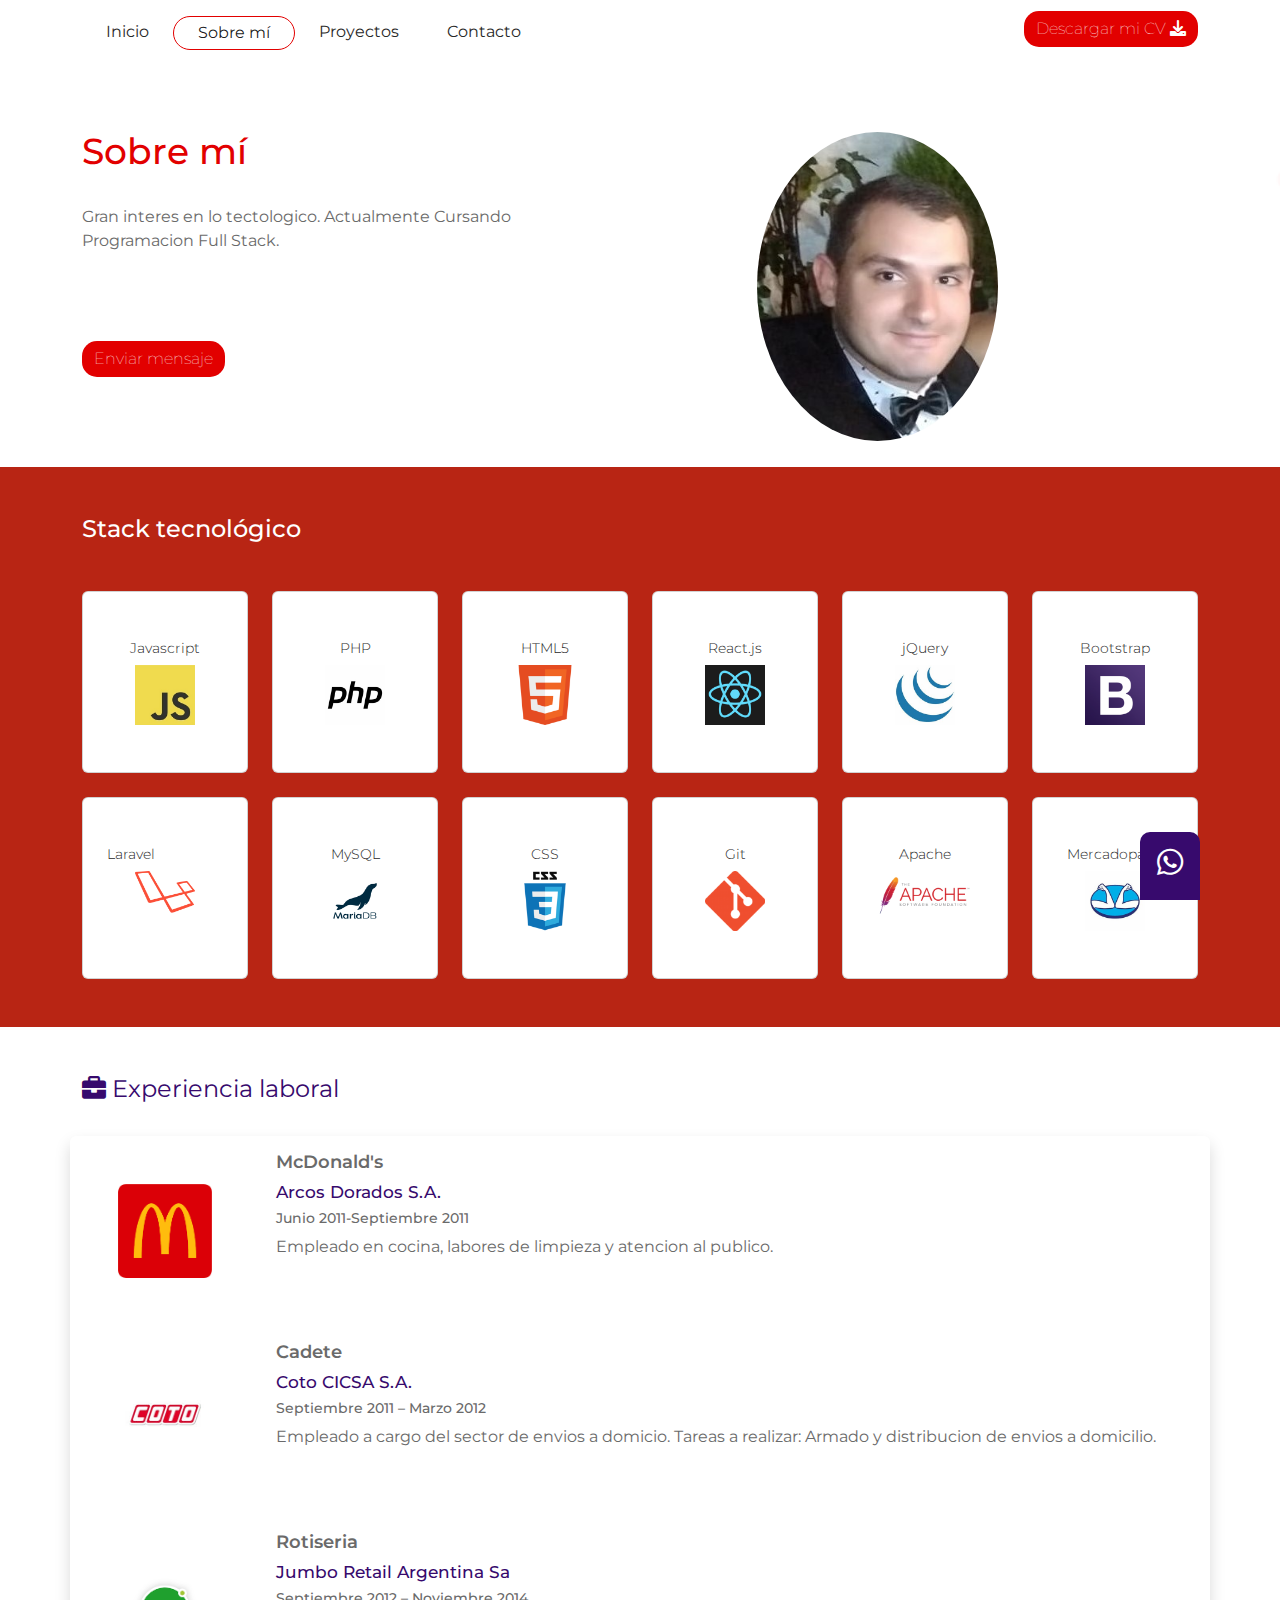
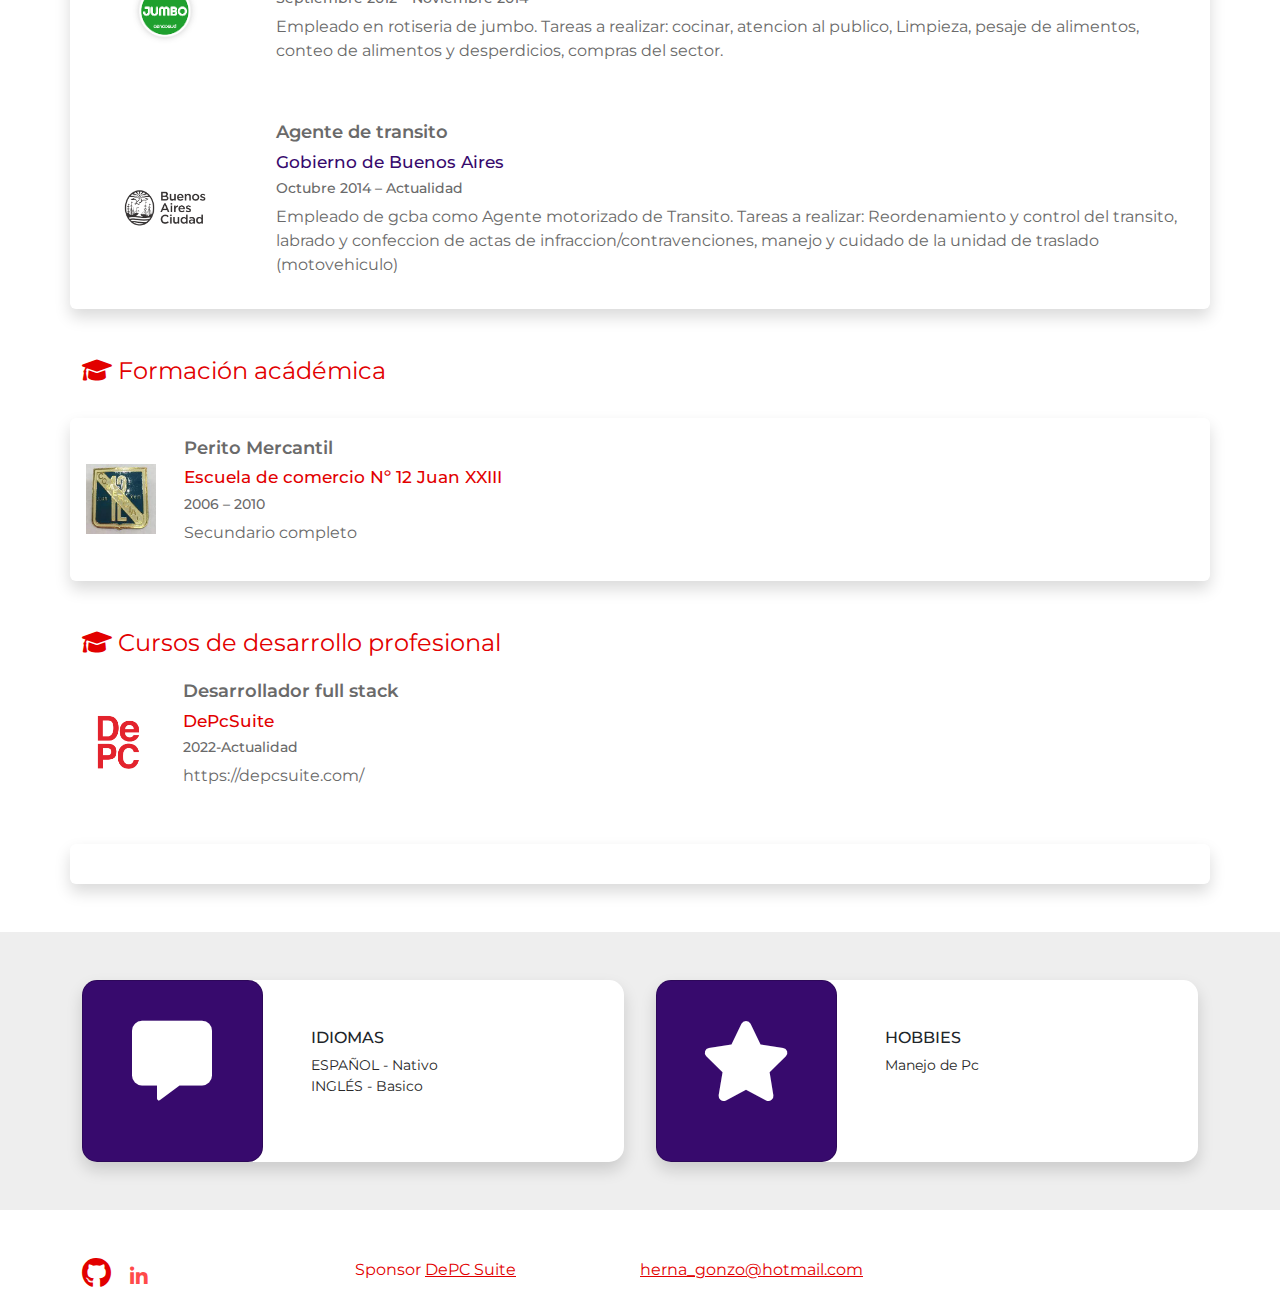
==== sobre-mi.html @ 7430afd0 "configuracion inicial" ====
<!DOCTYPE html>
<html lang="es">

<head>
    <meta charset="UTF-8">
    <meta http-equiv="X-UA-Compatible" content="IE=edge">
    <meta name="viewport" content="width=device-width, initial-scale=1.0">
    <title>Contacto</title>
    <link rel="stylesheet" href="css/fontawesome/css/all.min.css">
    <link rel="stylesheet" href="css/fontawesome/css/fontawesome.min.css">
    <link rel="stylesheet" href="css/bootstrap/css/bootstrap.min.css">
    <script src="css/bootstrap/js/bootstrap.bundle.min.js"></script>
    <link rel="stylesheet" href="css/estilos.css">
</head>

<body id="sobre-mi">
    <header>
    <nav class="navbar navbar-expand-md mb-4">
        <div class="container">
            <button class="navbar-toggler" type="button" data-bs-toggle="collapse" data-bs-target="#navbarCollapse"
                aria-controls="navbarCollapse" aria-expanded="false" aria-label="Toggle navigation">
                <i class="fas fa-bars"></i>
            </button>
            <div class="collapse navbar-collapse" id="navbarCollapse">
                <ul class="navbar-nav me-auto mb-2 mb-md-0 mt-2">
                    <li class="nav-item">
                        <a class="nav-link px-4 py-1 " href="index.html">Inicio</a>
                    </li>
                    <li class="nav-item">
                        <a class="nav-link px-4 py-1 active" href="sobre-mi.html">Sobre mí</a>
                    </li>
                    <li class="nav-item">
                        <a class="nav-link px-4 py-1 " href="proyectos.html">Proyectos</a>
                    </li>
                    <li class="nav-item">
                        <a class="nav-link px-4 py-1 " href="contacto.html">Contacto</a>
                    </li>
                </ul>
                <div class="d-inline">
                    <a href="" class="btn btn-rojo">Descargar mi CV <i class="fas fa-download"></i></a>
                </div>
            </div>
        </div>
    </nav>
</header>    <main>
        <div class="container">
            <div class="row">
                <div class="col-sm-5 col-12 mt-4">
                    <h1 class="mt-sm-4 pb-sm-4">Sobre mí</h1>
                    <p class="pb-sm-5">Gran interes en lo tectologico. Actualmente Cursando Programacion Full Stack.</p>
                    <a href="contacto.html" class="btn btn-rojo my-4">Enviar mensaje</a>

                </div>
                <div class="col-sm-3 col-12 mt-4 offset-sm-2">
                    <img src="images/hernan.jpg " alt="Hernan Gonzalo Fernandez" title="Hernan Gonzalo Fernandez"
                        class="img-fluid img-circle">
                </div>
            </div>
        </div>
        <section id="tecnologias" class="color-gradiente pb-5">
            <div class="container">
                <div class="row">
                    <div class="col-12">
                        <h2 class="my-sm-5 text-white">Stack tecnológico</h2>
                    </div>
                </div>
                <div class="row">
                    <div class="col-sm-2 col-6 text-center">
                        <div class="px-4 py-5 card mx-0 mb-4 mb-sm-0">
                            <h3>Javascript</h3>
                            <img src="images/javascript.jpeg" class="img-fluid d-block mx-auto" width="60">
                        </div>
                    </div>
                    <div class="col-sm-2 col-6 text-center">
                        <div class="px-4 py-5 card mx-0 mb-4 mb-sm-0">
                            <h3>PHP</h3>
                            <img src="images/php.jpg" class="img-fluid d-block mx-auto" width="60">
                        </div>
                    </div>
                    <div class="col-sm-2 col-6 text-center">
                        <div class="px-4 py-5 card mx-0 mb-4 mb-sm-0">
                            <h3>HTML5</h3>
                            <img src="images/html5.png" class="img-fluid d-block mx-auto" width="60">
                        </div>
                    </div>
                    <div class="col-sm-2 col-6 text-center">
                        <div class="px-4 py-5 card mx-0 mb-4 mb-sm-0">
                            <h3>React.js</h3>
                            <img src="images/react.png" class="img-fluid d-block mx-auto" width="60">
                        </div>
                    </div>
                    <div class="col-sm-2 col-6 text-center">
                        <div class="px-4 py-5 card mx-0 mb-4 mb-sm-0">
                            <h3>jQuery</h3>
                            <img src="images/jquery.jpg" class="img-fluid d-block mx-auto" width="60">
                        </div>
                    </div>
                    <div class="col-sm-2 col-6 text-center">
                        <div class="px-4 py-5 card mx-0 mb-4 mb-sm-0">
                            <h3>Bootstrap</h3>
                            <img src="images/boostrap.png" class="img-fluid d-block mx-auto" width="60">

                        </div>
                    </div>
                </div>
                <div class="row mt-sm-4 mt-0">
                    <div class="col-sm-2 col-6">
                        <div class="px-4 py-5 card mx-0 mb-4 mb-sm-0">
                            <h3>Laravel</h3>
                            <img src="images/laravel.png" class="img-fluid d-block mx-auto" width="60">

                        </div>
                    </div>
                    <div class="col-sm-2 col-6 text-center">
                        <div class="px-4 py-5 card mx-0 mb-4 mb-sm-0">
                            <h3>MySQL</h3>
                            <img src="images/mysql.png" class="img-fluid d-block mx-auto" width="60">

                        </div>
                    </div>
                    <div class="col-sm-2 col-6 text-center">
                        <div class="px-4 py-5 card mx-0 mb-4 mb-sm-0">
                            <h3>CSS</h3>
                            <img src="images/css.png" class="img-fluid d-block mx-auto" width="60">

                        </div>
                    </div>
                    <div class="col-sm-2 col-6 text-center">
                        <div class="px-4 py-5 card mx-0 mb-4 mb-sm-0">
                            <h3>Git</h3>
                            <img src="images/git.png" class="img-fluid d-block mx-auto" width="60">

                        </div>
                    </div>
                    <div class="col-sm-2 col-6 text-center">
                        <div class="px-4 py-5 card mx-0 mb-4 mb-sm-0">
                            <h3>Apache</h3>
                            <img src="images/apache.png" class="img-fluid d-block mx-auto" width="100">

                        </div>
                    </div>
                    <div class="col-sm-2 col-6 text-center">
                        <div class="px-4 py-5 card mx-0 mb-4 mb-sm-0">
                            <h3>Mercadopago</h3>
                            <img src="images/mercadopago.jpg" class="img-fluid d-block mx-auto" width="60">

                        </div>
                    </div>
                </div>

            </div>
        </section>
        <section id="experiencia" class="container">
            <div class="row">
                <div class="col-12 pt-5 pb-4">
                    <h2><i class="fas fa-briefcase"></i> Experiencia laboral</h2>
                </div>
            </div>
            <div class="row shadow bg-white rounded">

                <div class="col-12">
                    <div class="row">
                        <div class="col-2 p-5 my-auto d-none d-sm-block">
                            <img src="images/MC.png" class="img-fluid" title="McDonald's">
                        </div>
                        <div class="col-12- col-sm-10 p-3">
                            <h3>McDonald's</h3>
                            <h4>Arcos Dorados S.A.</h4>
                            <h5>Junio 2011-Septiembre 2011</h5>
                            <p>Empleado en cocina, labores de limpieza y atencion al publico.</p>
                        </div>
                    </div>
                </div>
                <div class="col-12">
                    <div class="row">
                        <div class="col-2 p-5 my-auto d-none d-sm-block">
                            <img src="images/coto.jpg" class="img-fluid" title="Coto">
                        </div>
                        <div class="col-12 col-sm-10 p-3">
                            <h3>Cadete</h3>
                            <h4>Coto CICSA S.A. </h4>
                            <h5>Septiembre 2011 – Marzo 2012</h5>
                            <p>Empleado a cargo del sector de envios a domicio.
                                 Tareas a realizar: Armado y distribucion de envios a domicilio.
                            </p>
                        </div>
                    </div>
                </div>
                <div class="col-12">
                    <div class="row">
                        <div class="col-2 p-5 my-auto d-none d-sm-block">
                            <img src="images/jumbo.png" class="img-fluid " title="Jumbo">
                        </div>
                        <div class="col-12 col-sm-10 p-3">
                            <h3>Rotiseria</h3>
                            <h4>Jumbo Retail Argentina Sa</h4>
                            <h5>Septiembre 2012 – Noviembre 2014</h5>
                            <p>Empleado en rotiseria de jumbo.
                                Tareas a realizar: cocinar, atencion al publico, Limpieza, pesaje de alimentos, conteo de alimentos y desperdicios, compras del sector.
                            </p>
                        </div>
                    </div>
                </div>
                <div class="col-12">
                    <div class="row">
                        <div class="col-2 p-5 my-auto d-none d-sm-block">
                            <img src="images/gcba.png" class="img-fluid" title="Transito">
                        </div>
                        <div class="col-12- col-sm-10 p-3">
                            <h3>Agente de transito</h3>
                            <h4>Gobierno de Buenos Aires</h4>
                            <h5>Octubre 2014 – Actualidad</h5>
                            <p>Empleado de gcba como Agente motorizado de Transito.
                                Tareas a realizar: Reordenamiento y control del transito, labrado y confeccion de actas de infraccion/contravenciones, manejo y cuidado de la unidad de traslado (motovehiculo) 
                            </p>
                        </div>
                    </div>
                </div>
               
            </div>
        </section>
        <section id="formacion" class="container">
            <div class="row">
                <div class="col-12 pt-5 pb-4">
                    <h2><i class="fas fa-graduation-cap"></i> Formación acádémica</h2>
                </div>
            </div>
            <div class="row shadow bg-white rounded p-1">
               
                <div class="col-12 col-sm-6">
                    <div class="row">
                        <div class="col-2 py-3 my-auto d-none d-sm-block">
                            <img src="images/comercial12.jpg" class="img-fluid" title="Comercial">
                        </div>
                        <div class="col-12- col-sm-10 p-3">
                            <h3>Perito Mercantil</h3>
                            <h4>Escuela de comercio Nº 12 Juan XXIII</h4>
                            <h5>2006 – 2010</h5>
                            <p>Secundario completo</p>
                        </div>
                    </div>
                </div>
                
            </div>
            </div>
        </section>
        <section id="formacion" class="container mb-5">
            <div class="row">
                <div class="col-12 pt-5 pb-4">
                    <h2><i class="fas fa-graduation-cap"></i> Cursos de desarrollo profesional</h2>
                    <div class="col-12 col-sm-6">
                        <div class="row">
                            <div class="col-2 py-3 my-auto d-none d-sm-block">
                                <img src="images/Depc.jpg" class="img-fluid " title="depcsuite">
                            </div>
                            <div class="col-12- col-sm-10 p-3">
                                <h3>Desarrollador full stack</h3>
                                <h4>DePcSuite</h4>
                                <h5>2022-Actualidad</h5>
                                <p>https://depcsuite.com/</p>
                            </div>
                        </div>
                    </div>
                </div>
            </div>
            <div class="row shadow bg-white rounded p-1">
                <div class="col-12 col-sm-6">
                    <div class="row">
                       
                    </div>
                </div>
                <div class="col-12 col-sm-6">
                    <div class="row">
                        <div class="col-2 py-3 my-auto d-none d-sm-block">
                            
        </section>
        <section id="idiomas">
            <div class="container">
                <div class="row py-5 mx-0">
                    <div class="col-sm-6 col-12 pb-3 pb-sm-0">
                        <div class="row mr-sm-1 bg-white card-idioma shadow me-sm-1">
                            <div class="col-4 text-center card">
                                <i class="fas fa-comment-alt"></i>
                            </div>
                            <div class="col-8 p-5">
                                <h2>IDIOMAS</h2>
                                <ul>
                                    <li>ESPAÑOL - Nativo</li>
                                    <li>INGLÉS - Basico</li>
                                </ul>
                            </div>
                        </div>
                    </div>
                    <div class="col-sm-6 col-12">
                        <div class="row ml-sm-2 bg-white card-idioma shadow ms-sm-1">
                            <div class="col-4 text-center card">
                                <i class="fas fa-star"></i>
                            </div>
                            <div class="col-8 p-5">
                                <h2>HOBBIES</h2>
                                <ul>
                                    <li>Manejo de Pc</li>
                                </ul>
                            </div>
                        </div>
                    </div>
                </div>
            </div>
        </section>
        </div>
    </main>
    <footer class="container">
        <div class="row mt-5 pb-3">
            <div class="col-12 col-sm-3 text-center text-sm-start">
                <a href="https://github.com" target="_blank" title="Github"><i class="fab fa-github"></i></a>
                <a href="https://www.linkedin.com/in/hernan-fernandez-33270622a/" target="_blank" title="Linkedin"><i
                        class="fab fa-linkedin-in"></i></a>
            </div>
            <div class="col-12 col-sm-3 text-center text-sm-start pt-2 p-sm-0">
                Sponsor <a href="https://depcsuite.com" target="_blank" title="DEPCSUITE">DePC Suite</a>
            </div>
            <div class="col-12 col-sm-3 text-sm-start  pt-2 p-sm-0">
                <a href="mailto:herna_gonzo@hotmail.com">herna_gonzo@hotmail.com</a>
            </div>
        </div>
    </footer>
    <div class="whatsapp">
        <a href="https://api.whatsapp.com/send?phone=541126813467" title="Whatsapp"><i class="fab fa-whatsapp"></i></a>
    </div>
    <script src="css/bootstrap/js/bootstrap.bundle.min.js"></script></body>


</html>
---- css/estilos.css ----
@import url('https://fonts.googleapis.com/css2?family=Montserrat:ital,wght@0,100;0,200;0,300;0,400;0,500;0,600;0,700;0,800;0,900;1,100;1,200;1,300;1,400;1,500;1,600;1,700;1,800;1,900&display=swap');
body{
    font-family: 'Montserrat', sans-serif;
    margin: 0px;
}
p{
    color: #6a6a6a;
    font-size: 16px;
}
h1{
    color: #E20000;
    font-size: 36px;
}
h2{
    font-size: 24px;
}
h3{
    font-size: 14px; 
    color:#282828;
    font-weight: 300;
}
input, textarea, .btn {
    border-radius: 15px !important;
}
textarea{
    height: 150px;
}
nav .nav-link{
    color: #282828;
}
nav .active{
    border: 1px solid #E20000;
    border-radius: 20px;
}
#inicio .div-cohete{
    height: 410px;
}#inicio .cohete{
    height: 400px;
}
#inicio .cohete:hover{
    height: 410px;
}
#inicio .input-home p{
    color:white;
    font-size: 17px;
    border: 1px solid white;
    border-radius: 50px;
    font-weight: 600;
}
#sobre-mi{
    background-image: url(../images/fondo-proyectos.png);
    background-repeat: no-repeat;
    background-size: cover;
}
#sobre-mi .card{
    height: 182px;
}
#idiomas .card-idioma{
    border-radius: 15px;
}
#idiomas .card{
    background-color: #370A6D;
    border-radius: 15px;
    padding: 40px 0;
}
#idiomas{
    background-color: #eee;
}
#idiomas h2{
    font-size: 16px;
    font-weight: 600px;
}
#idiomas ul{
    padding: 0px;
    font-size: 14px;
    color: #282828;
    list-style-type: none;
}
#idiomas .fas{
    font-size: 80px;
    color: white;
}
#experiencia h2, #experiencia h4 {
   color: #370A6D;
}
#experiencia h2, #formacion h2 {
    font-weight: 400;
    font-size: 24px
}
#formacion h2, #formacion h4{
    color: #E20000;
}
#experiencia h3, #formacion h3{
    color: #6A6A6A;
    font-size: 18px;
    font-weight: 600;

}
#experiencia h4, #formacion h4{
    font-size: 17px;
    
}
#experiencia h5, #formacion h5{
    color: #6A6A6A;
    font-size: 14px;
}
#proyectos{
    background-image: url(../images/fondo-proyectos.png);
    background-repeat: no-repeat;
    background-size: cover;
}
#proyectos .card p{
    height: 90px
}
#proyectos footer, #proyectos footer a, #sobre-mi footer, #sobre-mi footer a{
    color: #E20000;
}
#proyectos footer .fa-github, #sobre-mi footer .fa-github{
    font-size: 30px;
    color: #E20000;
}
#proyectos footer .fa-linkedin-in{
    color: white;
    background-color: #E20000;
}
#proyectos h2{
    font-size: 16px;
    text-transform: uppercase;
    color: white;
    padding: 0px;
    margin: 0px;
}
#proyectos p{
    font-size: 14px;
}
#proyectos img{
    height: 177px;
}
#contacto, #inicio {
    background-image: url(../images/fondo-contacto.png);
    background-size:  cover;
    background-repeat: no-repeat;
}
#proyectos {
    background-image: url(../images/fondo-proyectos.png);
    background-size: cover;
    background-repeat: no-repeat;
}
#proyectos h2 {
    font-size: 16px;
    text-transform: uppercase;
    color: white;
    padding: 0px;
    margin: 0px;
}
#proyectos img {
    height: 210px;
}
#proyectos .card p{
    height: 90px;
}
.img-circle {
    margin: 1em auto;
    display: block;
    background-color: #fff;
    padding: 10px;
    border-radius: 50%;
}
.baw {
      -webkit-filter: grayscale(100%); /* Safari 6.0 - 9.0 */
        filter: grayscale(100%);
}
.baw:hover {
    -webkit-filter: grayscale(100%); /* Safari 6.0 - 9.0 */
    filter:grayscale(0%);
}
.color-gradiente{
    background: rgba(184,37,20,1);
  
}
.btn {
    color: #370a6d;
    background-color: white;
    border: none;
}
.btn-rojo{
    background-color: #E20000;
    color: white;
    font-weight: 100;
    border-radius: 15px;
}
.link-rojo a{
   color: #E20000;
   text-decoration: none;
}
.btn:hover{
       color: white;
    background-color:#370a6d;
}
footer, footer a{
    color: white;
    font-weight: 200px;
}
footer .fa-github{
    font-size: 30px;
    color: red;
}
#inicio .fa-github{
    color: white;
}
footer .fa-linkedin-in{
    color: #ff4a49;
    background-color: white;
    font-size: 20px;
    border: 0px;
    height: 32px;
    width: 32px;
    text-align: center;
    padding: 8px 0 0 0;
    border-radius: 80px;
    margin: 0 8px;
}
.whatsapp{
    background-color:#370a6d;
    color: white;
    width: 60px;
    border-top-left-radius: 10px ;
    border-top-right-radius: 10px ;
    font-size: 30px;
    text-align: center;
    padding: 8px 0 15px 0;
    right:80px;
    position: fixed;
    bottom: 0px;
}
.whatsapp a{
    color: white;
}    
@media (max-width: 750px) {/* Para mobile */
    #inicio, #contacto {
        background-image: url(../images/fondo-proyectos.png);
    }
    #inicio .input-home p {
        color: #E20000;
        border: 1px solid #E20000;
    }
    #contacto {
        background-image: url(../images/fondo-proyectos.png);
    }
    footer a{
    color: #E20000;
    
}
}
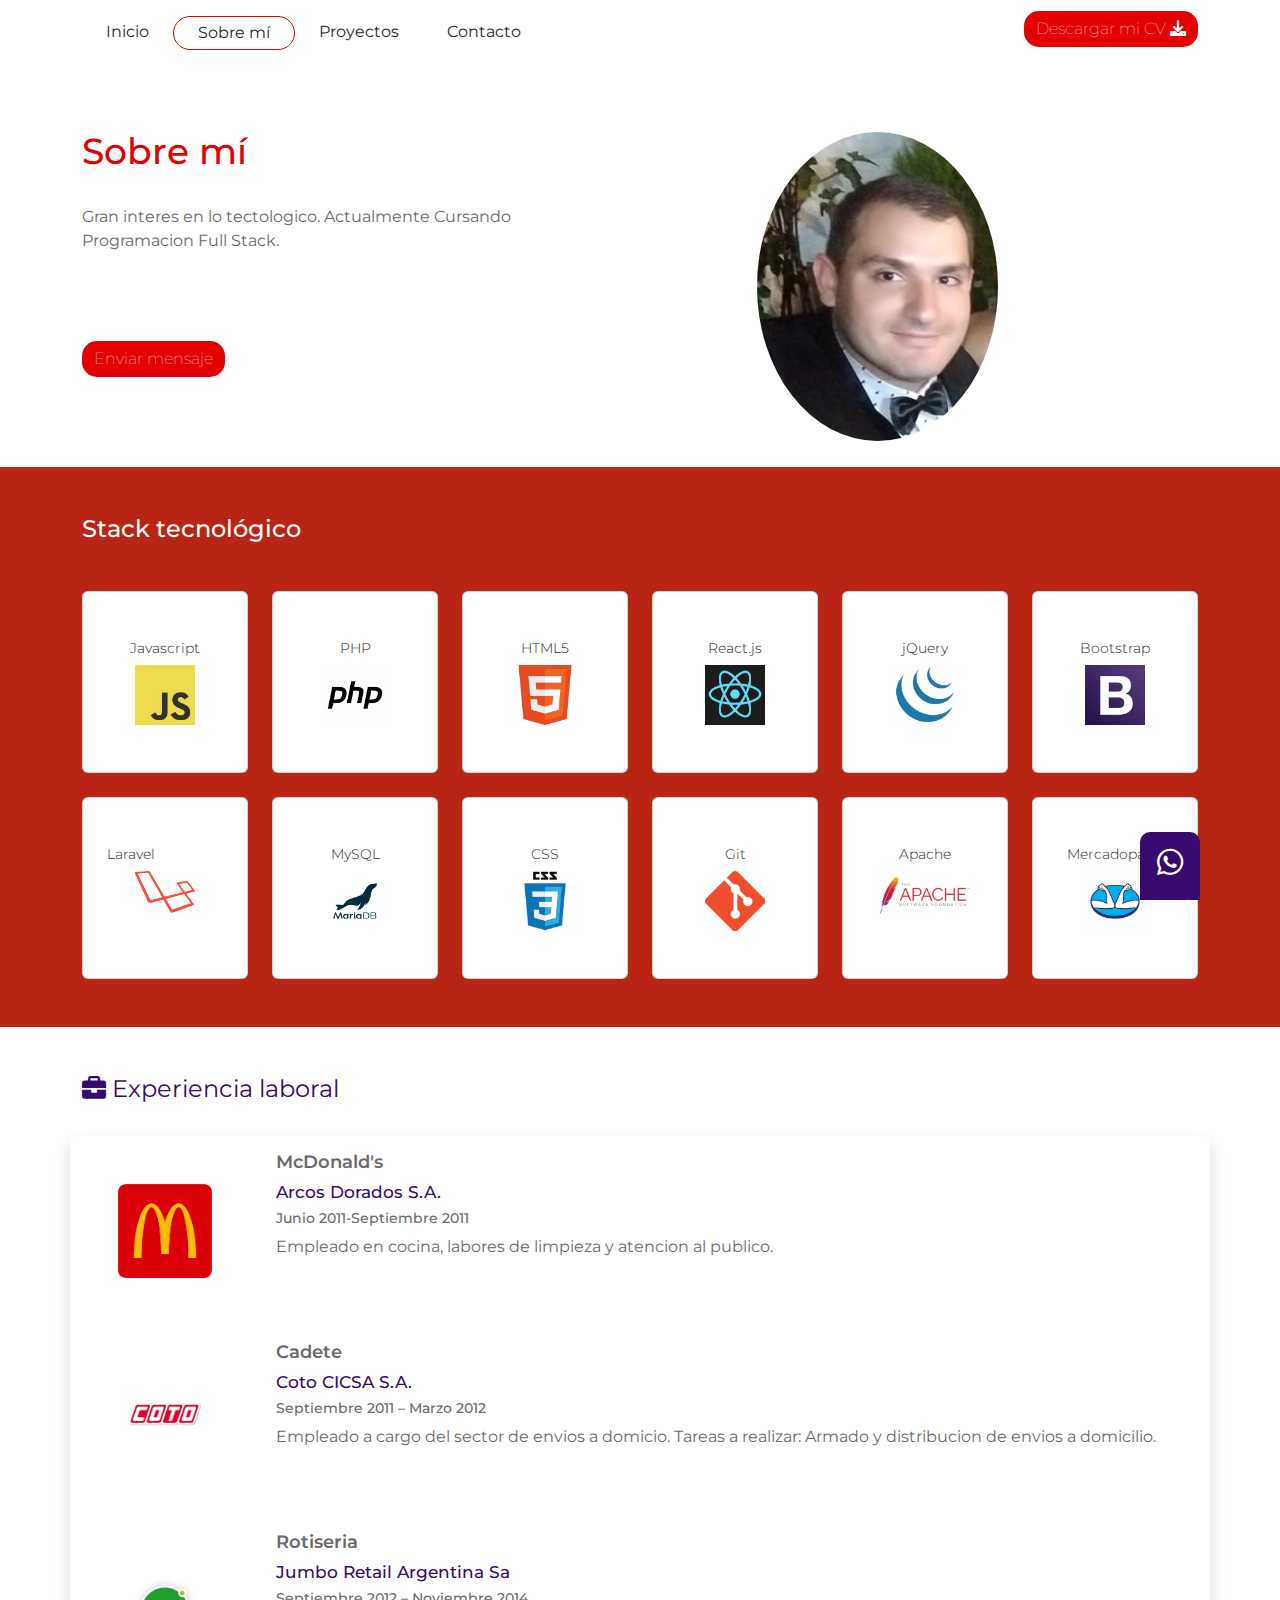
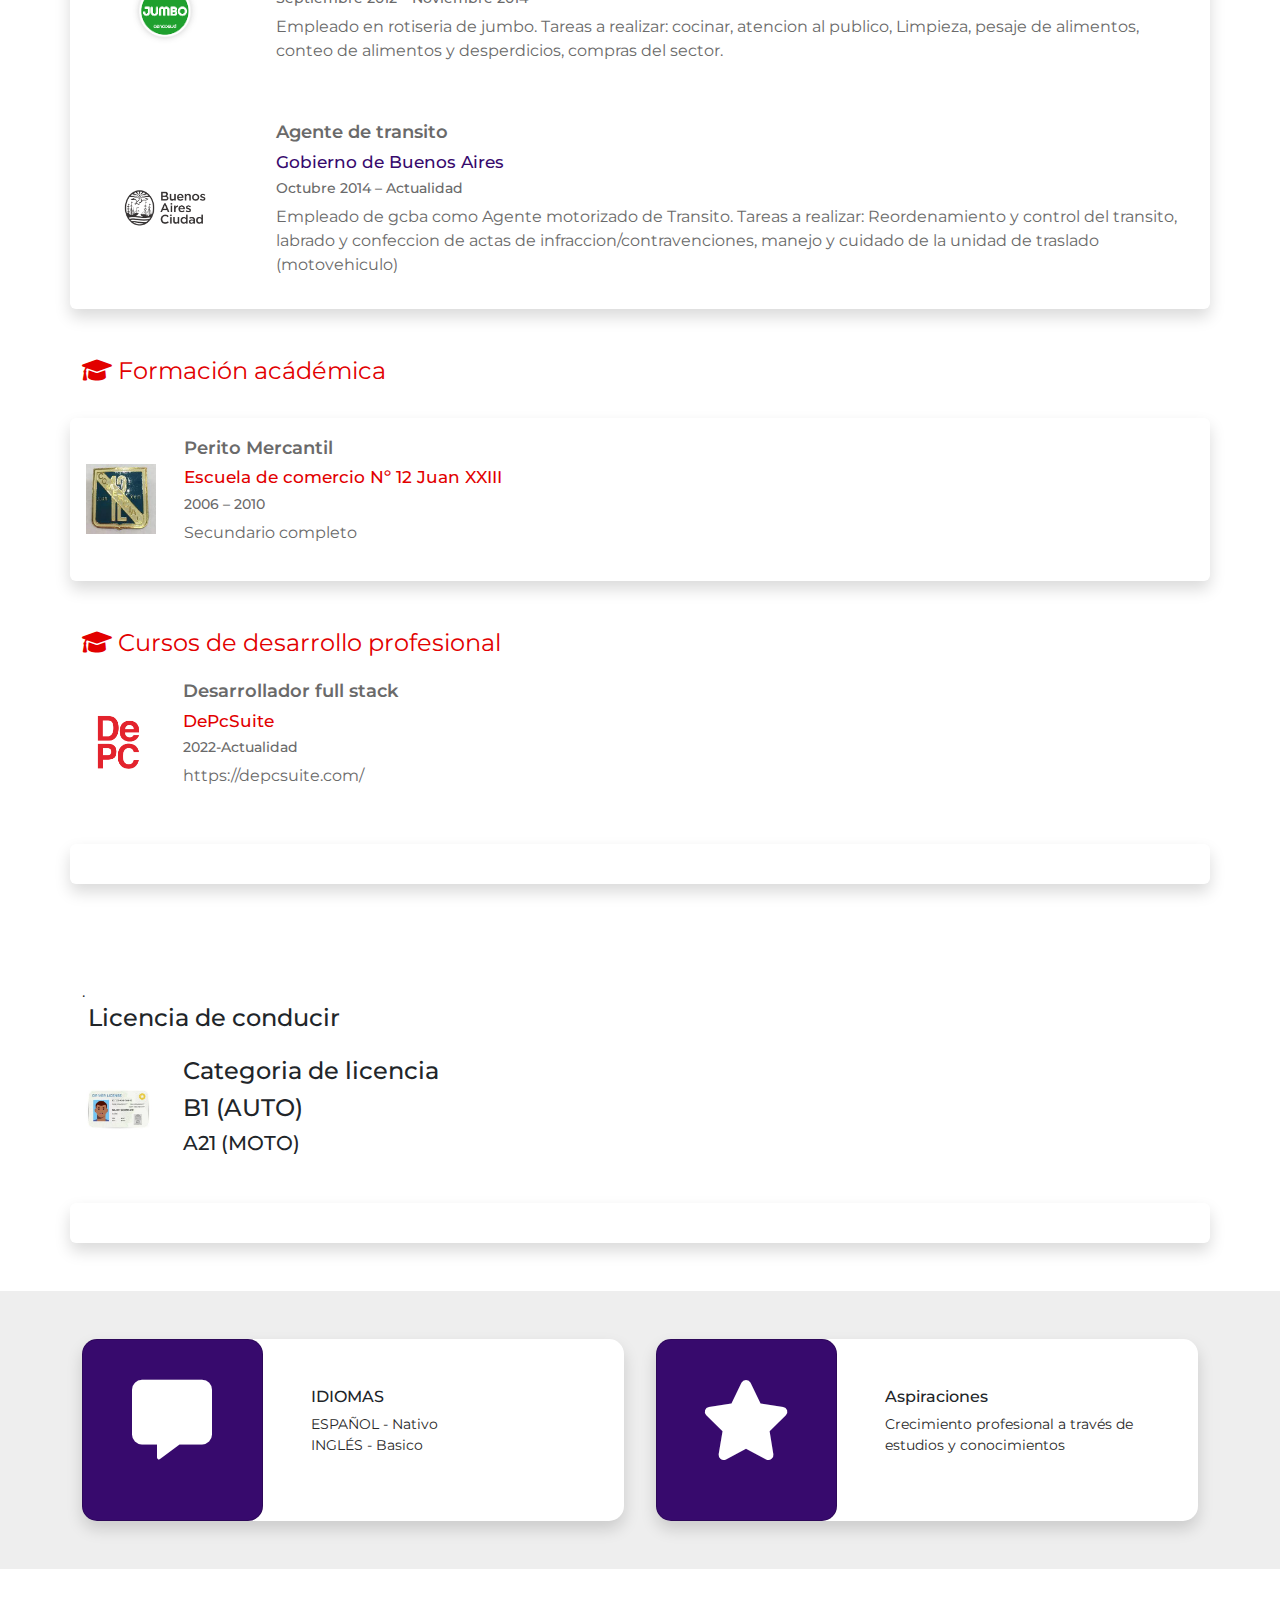
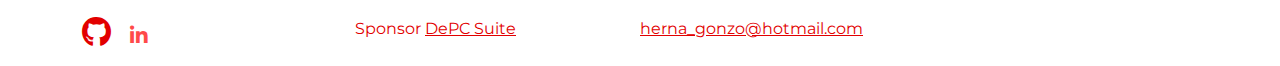
==== commit 4cfd87a5: "cambios" ====
--- a/sobre-mi.html
+++ b/sobre-mi.html
@@ -5,7 +5,7 @@
     <meta charset="UTF-8">
     <meta http-equiv="X-UA-Compatible" content="IE=edge">
     <meta name="viewport" content="width=device-width, initial-scale=1.0">
-    <title>Contacto</title>
+    <title>Sobre mi</title>
     <link rel="stylesheet" href="css/fontawesome/css/all.min.css">
     <link rel="stylesheet" href="css/fontawesome/css/fontawesome.min.css">
     <link rel="stylesheet" href="css/bootstrap/css/bootstrap.min.css">
@@ -274,6 +274,35 @@
                         <div class="col-2 py-3 my-auto d-none d-sm-block">
                             
         </section>
+        <section id="Licencia de conducir" class="container mb-5">
+            <div class="row">
+                <div class="col-12 pt-5 pb-4">.  
+                    <div class="col-12 col-sm-6">
+                        <h2><i class="fas fa-licencia"></i> Licencia de conducir</h2>
+                        <div class="row">
+                            <div class="col-2 py-3 my-auto d-none d-sm-block">
+                                <img src="images/licencia.jpg" class="img-fluid " title="depcsuite">
+                            </div>
+                            <div class="col-12- col-sm-10 p-3">
+                                <h2>Categoria de licencia</h2>
+                                <h4>B1 (AUTO)</h4>
+                                <h5>A21 (MOTO)</h5>
+                            </div>
+                        </div>
+                    </div>
+                </div>
+            </div>
+            <div class="row shadow bg-white rounded p-1">
+                <div class="col-12 col-sm-6">
+                    <div class="row">
+                       
+                    </div>
+                </div>
+                <div class="col-12 col-sm-6">
+                    <div class="row">
+                        <div class="col-2 py-3 my-auto d-none d-sm-block">
+                            
+        </section>
         <section id="idiomas">
             <div class="container">
                 <div class="row py-5 mx-0">
@@ -297,9 +326,9 @@
                                 <i class="fas fa-star"></i>
                             </div>
                             <div class="col-8 p-5">
-                                <h2>HOBBIES</h2>
+                                <h2>Aspiraciones</h2>
                                 <ul>
-                                    <li>Manejo de Pc</li>
+                                    <li>Crecimiento profesional a través de estudios y conocimientos </li>
                                 </ul>
                             </div>
                         </div>
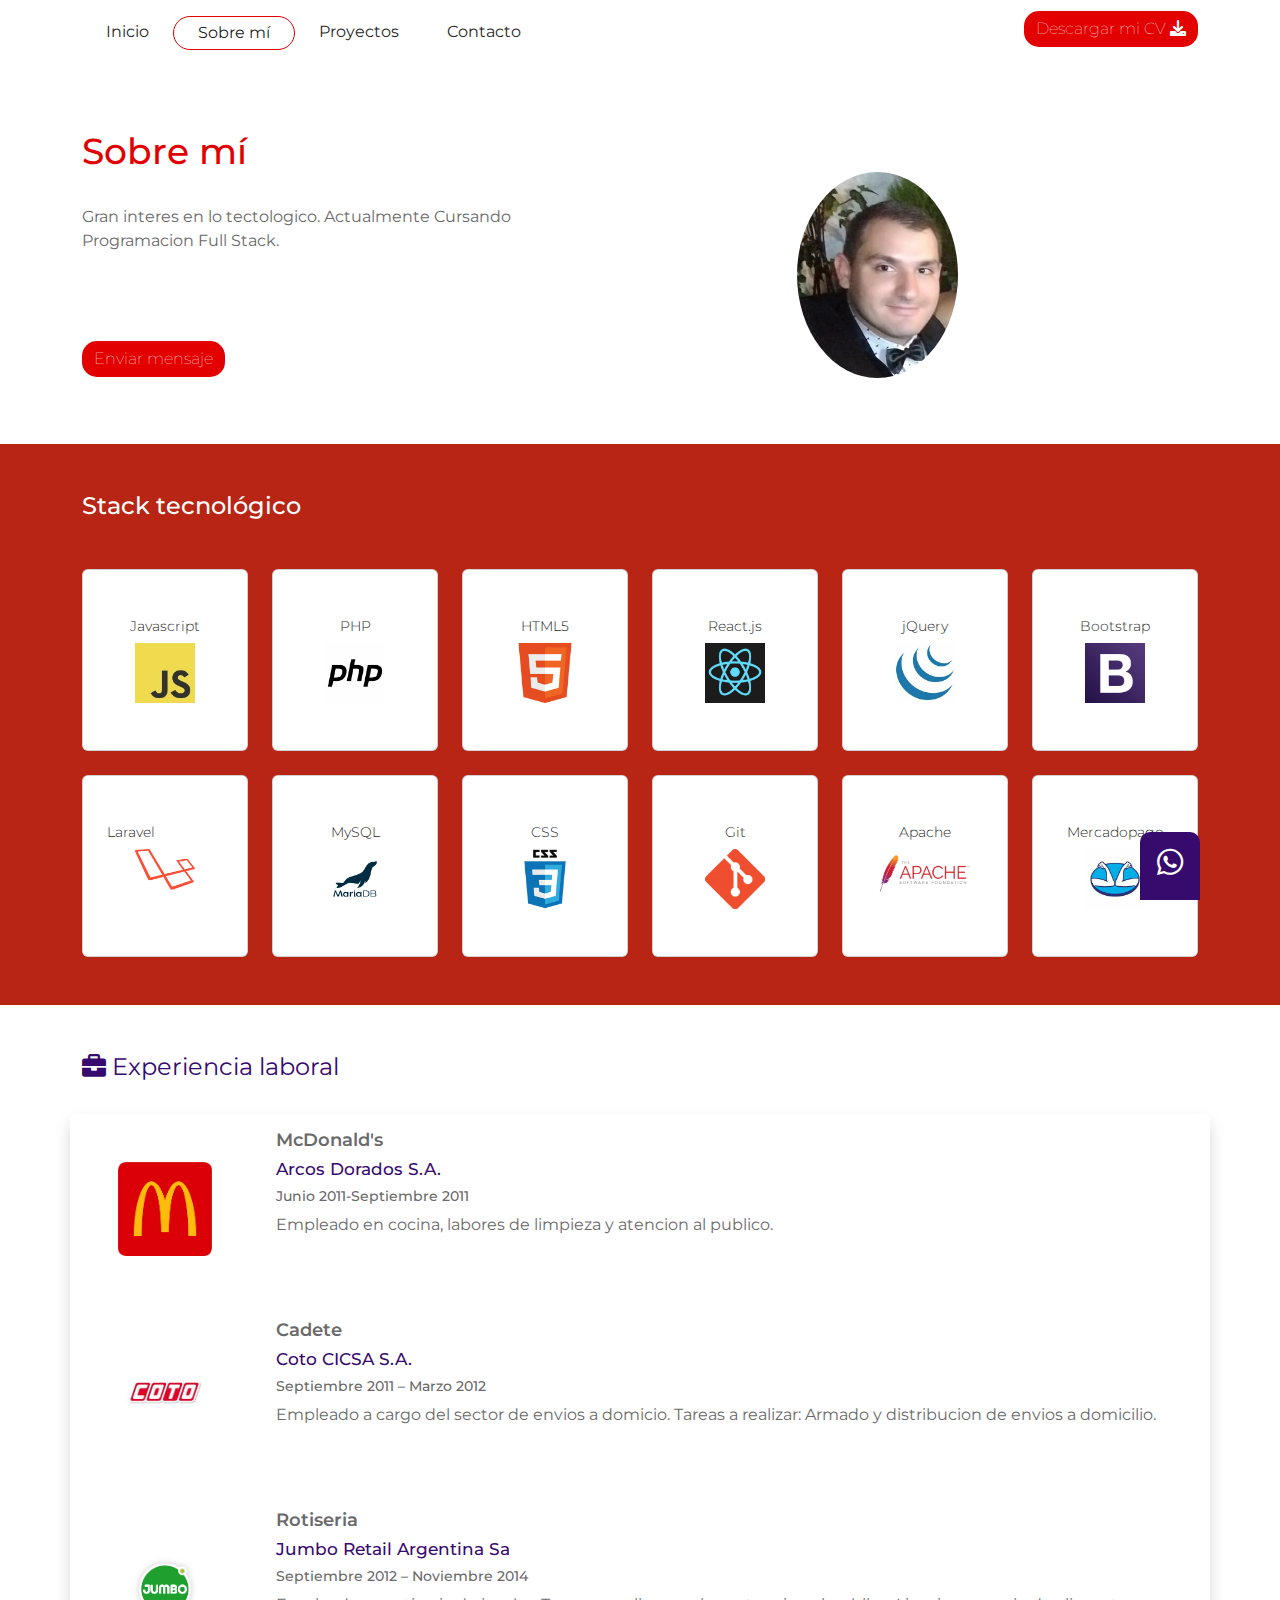
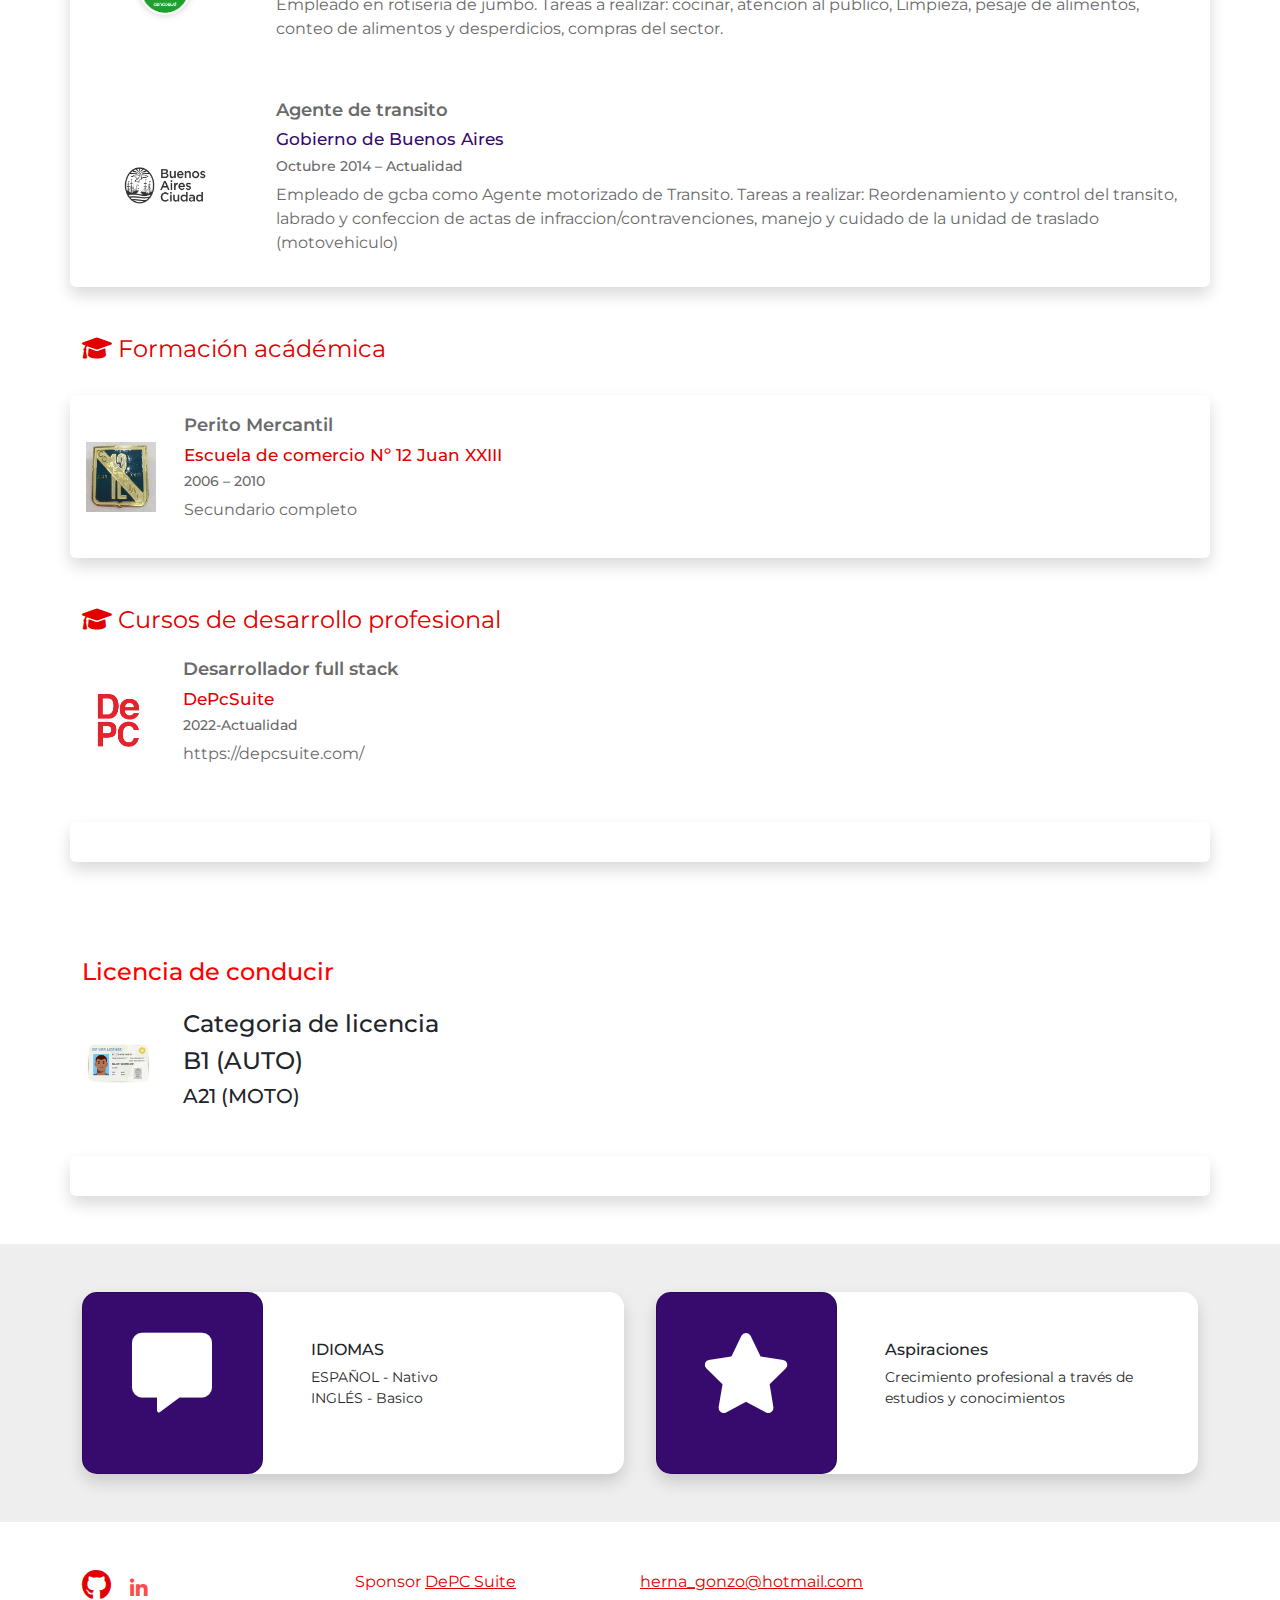
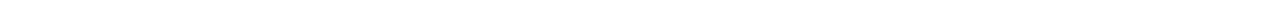
==== commit 2f136ce0: "cambios" ====
--- a/sobre-mi.html
+++ b/sobre-mi.html
@@ -51,7 +51,7 @@
                     <a href="contacto.html" class="btn btn-rojo my-4">Enviar mensaje</a>
 
                 </div>
-                <div class="col-sm-3 col-12 mt-4 offset-sm-2">
+                <div class="col-sm-3 col-12 mt-4 offset-sm-2 ">
                     <img src="images/hernan.jpg " alt="Hernan Gonzalo Fernandez" title="Hernan Gonzalo Fernandez"
                         class="img-fluid img-circle">
                 </div>
@@ -274,11 +274,11 @@
                         <div class="col-2 py-3 my-auto d-none d-sm-block">
                             
         </section>
-        <section id="Licencia de conducir" class="container mb-5">
-            <div class="row">
-                <div class="col-12 pt-5 pb-4">.  
+        <section id="Licencia" class="container mb-5">
+            <div class="row">
+                <div class="col-12 pt-5 pb-4"> 
                     <div class="col-12 col-sm-6">
-                        <h2><i class="fas fa-licencia"></i> Licencia de conducir</h2>
+                        <h2 class="licencia">Licencia de conducir</h2>
                         <div class="row">
                             <div class="col-2 py-3 my-auto d-none d-sm-block">
                                 <img src="images/licencia.jpg" class="img-fluid " title="depcsuite">
--- a/css/estilos.css
+++ b/css/estilos.css
@@ -163,7 +163,7 @@
     margin: 1em auto;
     display: block;
     background-color: #fff;
-    padding: 10px;
+    padding: 50px;
     border-radius: 50%;
 }
 .baw {
@@ -251,4 +251,7 @@
     color: #E20000;
     
 }
-}+}
+.licencia{
+    color: red;
+}
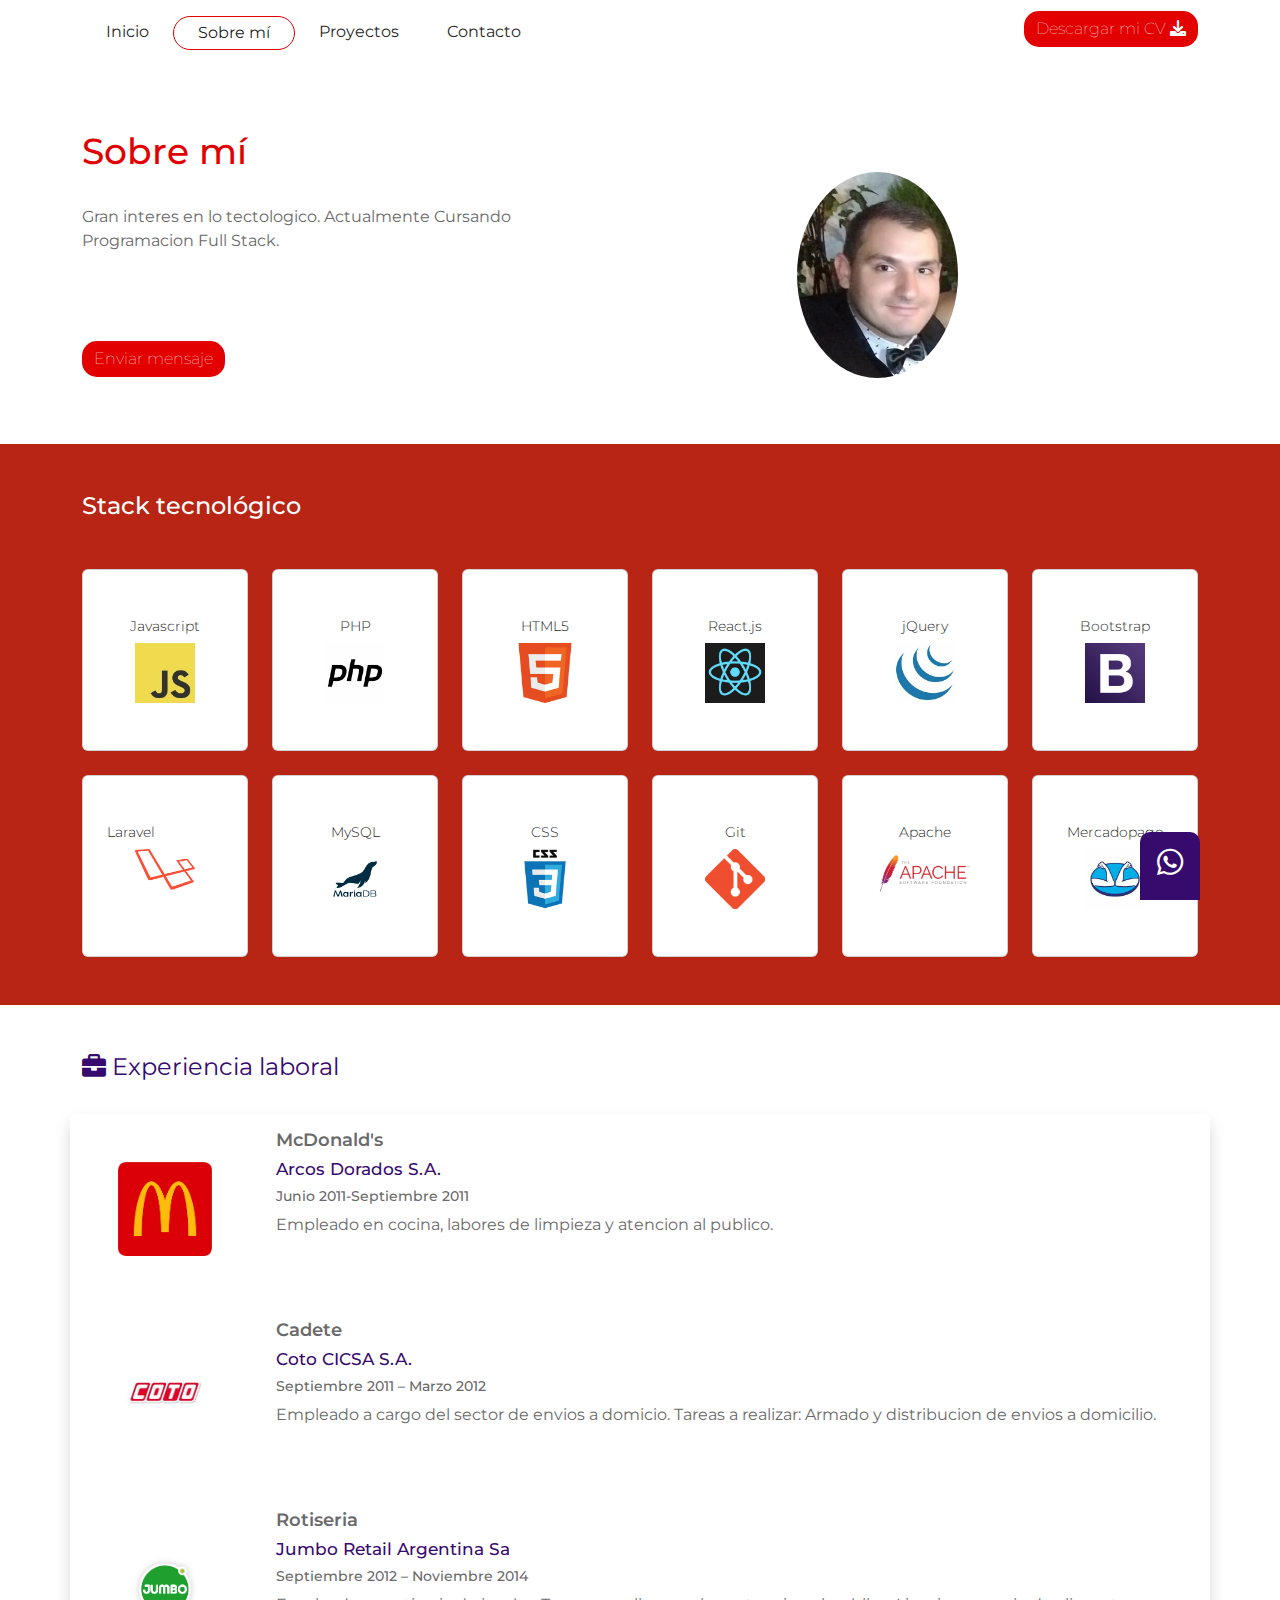
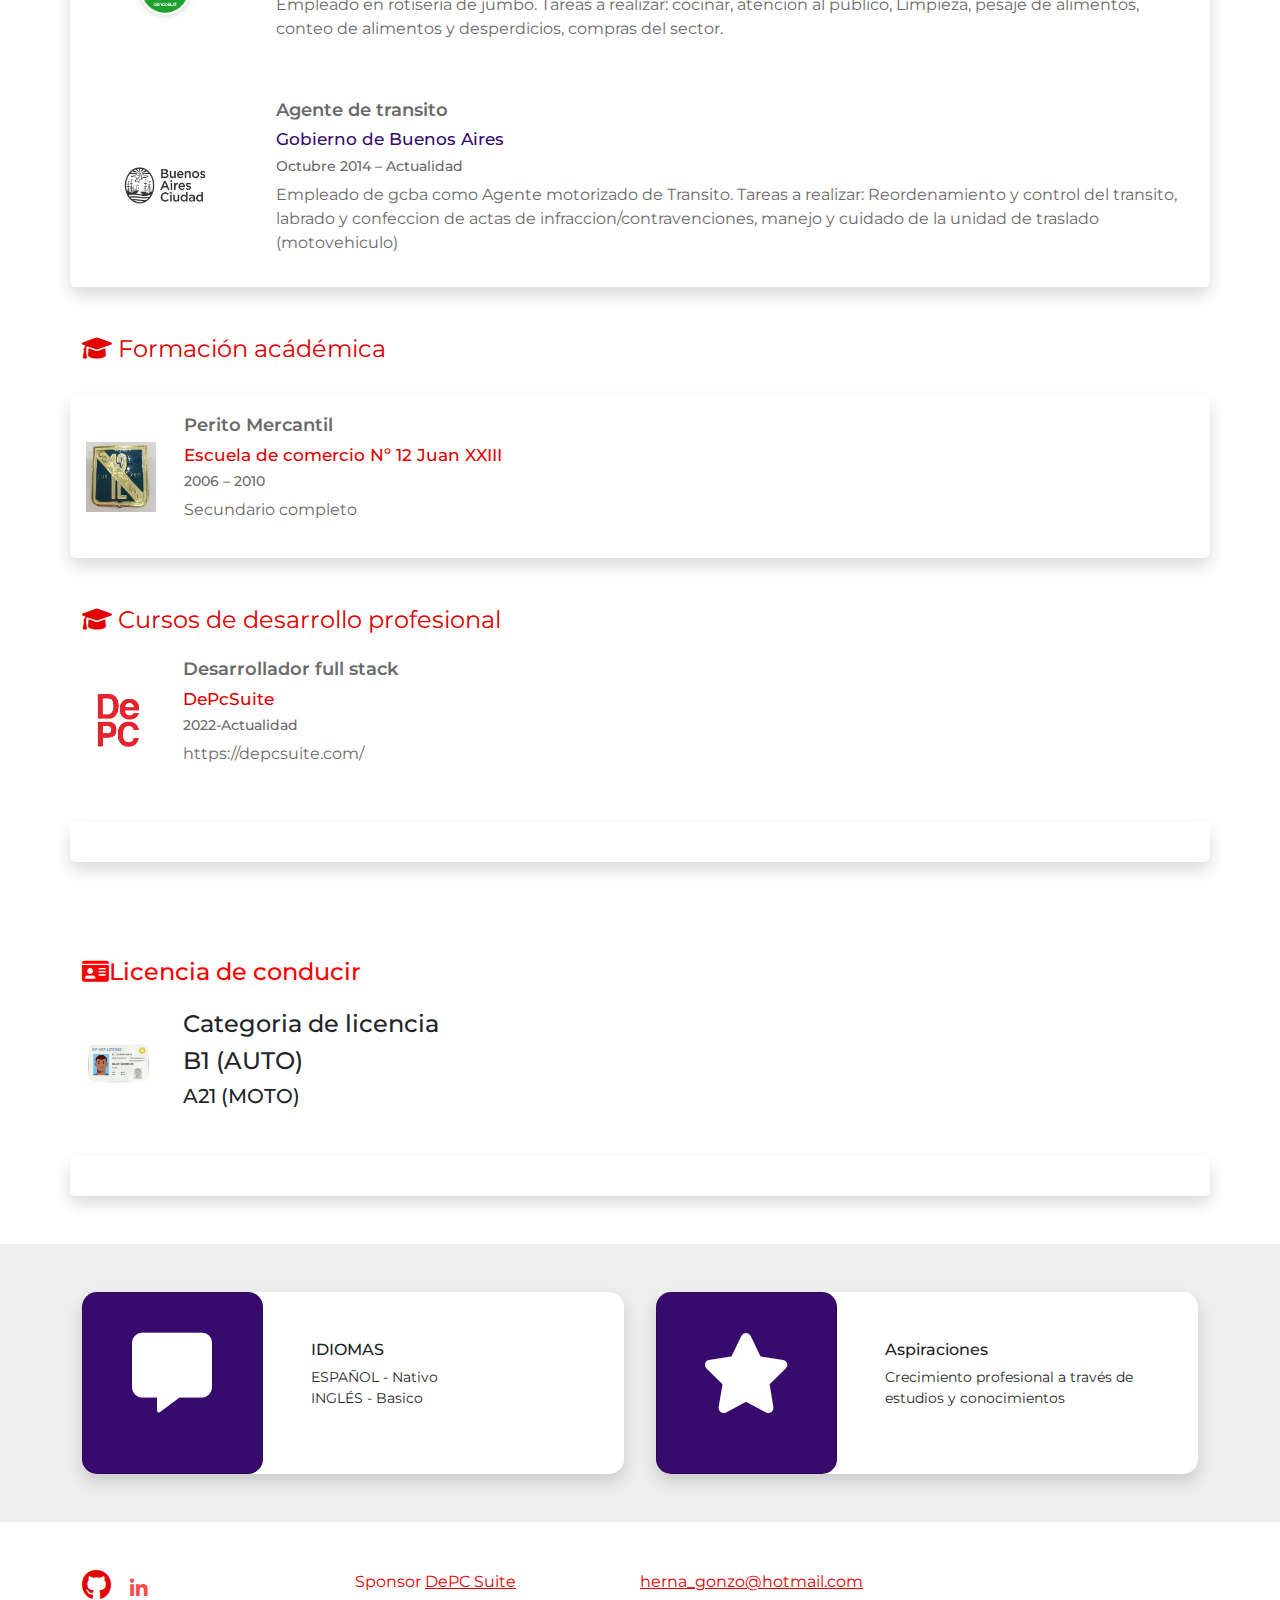
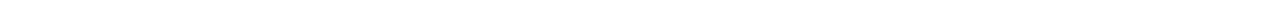
==== commit eab332dc: "cambios" ====
--- a/sobre-mi.html
+++ b/sobre-mi.html
@@ -278,7 +278,8 @@
             <div class="row">
                 <div class="col-12 pt-5 pb-4"> 
                     <div class="col-12 col-sm-6">
-                        <h2 class="licencia">Licencia de conducir</h2>
+                        <h2 class="licencia">
+                            <i class="fa-solid fa-id-card"></i>Licencia de conducir</h2>
                         <div class="row">
                             <div class="col-2 py-3 my-auto d-none d-sm-block">
                                 <img src="images/licencia.jpg" class="img-fluid " title="depcsuite">
--- a/css/estilos.css
+++ b/css/estilos.css
@@ -48,9 +48,9 @@
     font-weight: 600;
 }
 #sobre-mi{
-    background-image: url(../images/fondo-proyectos.png);
     background-repeat: no-repeat;
     background-size: cover;
+    background-size: 100%;
 }
 #sobre-mi .card{
     height: 182px;
@@ -108,6 +108,7 @@
     background-image: url(../images/fondo-proyectos.png);
     background-repeat: no-repeat;
     background-size: cover;
+    background-size: 100%;
 }
 #proyectos .card p{
     height: 90px
@@ -140,12 +141,9 @@
     background-image: url(../images/fondo-contacto.png);
     background-size:  cover;
     background-repeat: no-repeat;
-}
-#proyectos {
-    background-image: url(../images/fondo-proyectos.png);
-    background-size: cover;
-    background-repeat: no-repeat;
-}
+    background-size: 100%;
+}
+
 #proyectos h2 {
     font-size: 16px;
     text-transform: uppercase;
